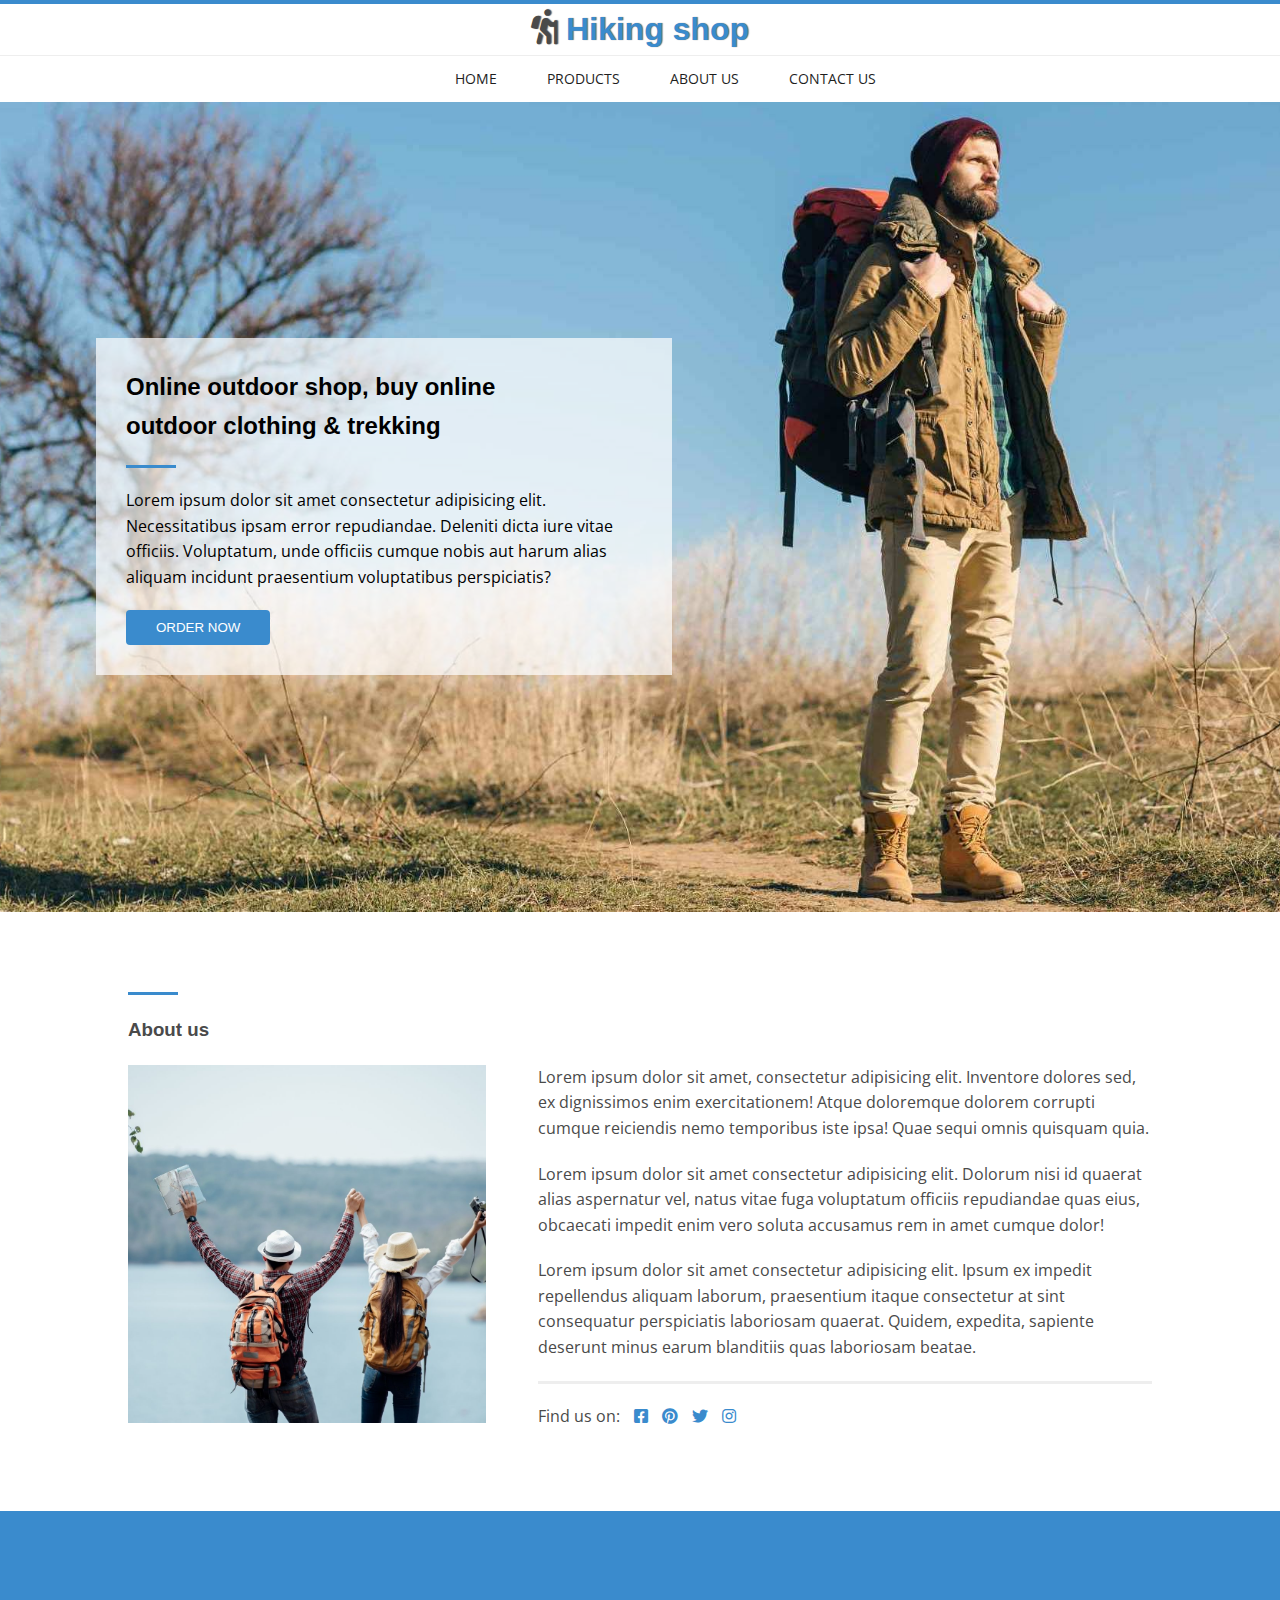
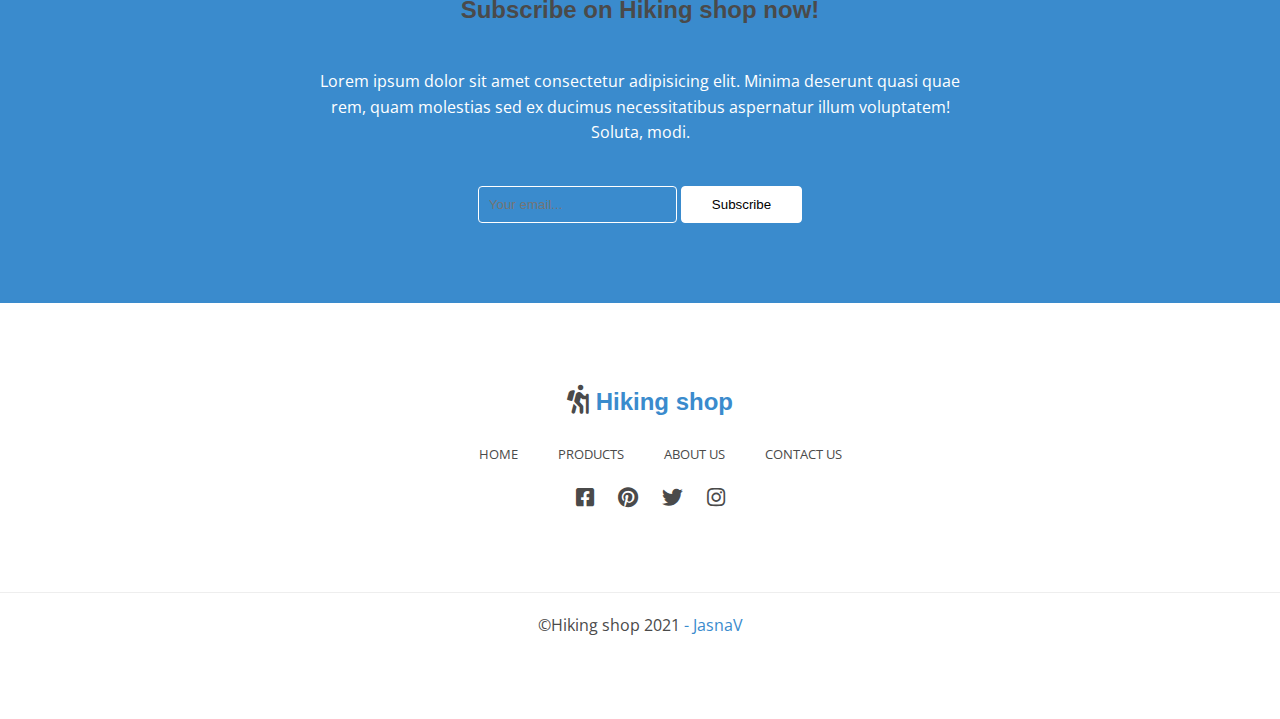
==== about.html @ 7f8aa82e "nav-links" ====
<!DOCTYPE html>
<html lang="en">
<head>
    <meta charset="UTF-8">
    <meta http-equiv="X-UA-Compatible" content="IE=edge">
    <meta name="viewport" content="width=device-width, initial-scale=1.0">
    <!-- Font Awesome -->
    <link rel="stylesheet" href="https://cdnjs.cloudflare.com/ajax/libs/font-awesome/5.15.3/css/all.min.css" />
    <title>Hiking shop</title>
    <!-- Owl carousel -->
    <link rel="stylesheet" href="css/owl.carousel.min.css">
    <link rel="stylesheet" href="css/owl.theme.default.min.css">
    <!-- Custom css -->
    <link rel="stylesheet" href="/css/style.css">
</head>
<body>
    <!-- nav -->
    <nav>
        <a href="index.html" class="top-bar">
            <h1><i class="fas fa-hiking"></i>&nbsp;Hiking shop</h1>
        </a>
        <ul>
            <li><a href="index.html">Home</a></li>
            <li><a href="products.html">Products</a></li>
            <li><a href="about.html">About us</a></li>
            <li><a href="contact.html">Contact us</a></li>
        </ul>
    </nav>

    <!-- header -->
    <header>
        <div class="container">
            <h2>Online outdoor shop, buy online <br>outdoor clothing & trekking</h2>
            <p>Lorem ipsum dolor sit amet consectetur adipisicing elit. Necessitatibus ipsam error repudiandae. Deleniti dicta iure vitae officiis. Voluptatum, unde officiis cumque nobis aut harum alias aliquam incidunt praesentium voluptatibus perspiciatis?</p>
            <button class="btn" type="button">Order now</button>
        </div>
        <div></div>
    </header>

    <!-- boots -->
    <section class="single about container">
        <h3>About us</h3>
        <div class="col">
            <div class="img">
                <img src="/img/about.jpg" alt="">
            </div>
            <div class="text ">
                <p>Lorem ipsum dolor sit amet, consectetur adipisicing elit. Inventore dolores sed, ex dignissimos enim exercitationem! Atque doloremque dolorem corrupti cumque  reiciendis nemo temporibus iste ipsa! Quae sequi omnis quisquam quia.</p>
                <p>Lorem ipsum dolor sit amet consectetur adipisicing elit. Dolorum nisi id quaerat alias aspernatur vel, natus vitae fuga voluptatum officiis repudiandae quas eius, obcaecati impedit enim vero soluta accusamus rem in amet cumque dolor!</p>
                <p>Lorem ipsum dolor sit amet consectetur adipisicing elit. Ipsum ex impedit repellendus aliquam laborum, praesentium itaque consectetur at sint consequatur perspiciatis laboriosam quaerat. Quidem, expedita, sapiente deserunt minus earum blanditiis quas laboriosam beatae.</p>
                <hr>
                <div class="icons">
                    Find us on:
                    <a href=""><i class="fab fa-facebook-square"></i></a>
                    <a href=""><i class="fab fa-pinterest"></i></a>
                    <a href=""><i class="fab fa-twitter"></i></a>
                    <a href=""><i class="fab fa-instagram"></i></a>
                </div>
            </div>
        </div>
    </section>

     <!-- subscribe -->
     <section class="subscribe">
        <div>
            <h2>Subscribe on Hiking shop now!</h2>
            <p>Lorem ipsum dolor sit amet consectetur adipisicing elit. Minima deserunt quasi quae rem, quam molestias sed ex ducimus necessitatibus aspernatur illum voluptatem! Soluta, modi.</p>
            <input type="email" placeholder="Your email...">
            <button type="button">Subscribe</button>
        </div>
    </section>

    <!-- footer -->
    <footer>
        <h3><i class="fas fa-hiking"></i>&nbsp;Hiking shop</h3>
        <ul>
            <li><a href="index.html">Home</a></li>
            <li><a href="products.html">Products</a></li>
            <li><a href="about.html">About us</a></li>
            <li><a href="contact.html">Contact us</a></li>
        </ul>
        <div>
            <a href=""><i class="fab fa-facebook-square"></i></a>
            <a href=""><i class="fab fa-pinterest"></i></a>
            <a href=""><i class="fab fa-twitter"></i></a>
            <a href=""><i class="fab fa-instagram"></i></a>
        </div>
        <div class="bottom-line">
            <hr>
            <p>&copy;Hiking shop 2021 <a href="https://github.com/jasnavujtovic/Hiking-shop"> - JasnaV</a></p>
        </div>
    </footer>

    <script src="https://code.jquery.com/jquery-3.5.1.min.js" integrity="sha256-9/aliU8dGd2tb6OSsuzixeV4y/faTqgFtohetphbbj0=" crossorigin="anonymous"></script>
    <script src="js/owl.carousel.min.js"></script>
    <script src="js/main.js"></script>
</body>
</html>
---- css/style.css ----
@import url('https://fonts.googleapis.com/css2?family=Coda+Caption:wght@800&family=Open+Sans:ital,wght@0,400;1,300&display=swap');
:root {
    --headings: 'Coda Caption', sans-serif;
    --bodyFont: 'Open Sans', sans-serif;
    --fontSize: 16px;
    --transition: .3s ease-in-out;
    --lightgray: #f6f6f6;
    --white: #fff;
    --black: #1e1e1e;
    --primary: #3a8bcd;
    --gray: #6c757d;
    --text: #4a4a4a;
    --borders: #eeeeee;
    --padding: 80px 0;
}

/*   KO RADI SASS EVO VARIJABLE I ZA SASS
$headings: 'Coda Caption', sans-serif;
$bodyFont: 'Open Sans', sans-serif;
$fontSize: 16px;
$transition: .3s ease-in-out;
$lightgray: #f6f6f6;
$white: #fff;
$black: #1e1e1e;
$primary: #3a8bcd;
$gray: #6c757d;
$text: #4a4a4a;
$borders: #eeeeee;
*/

/****************
basic style
****************/
* {
    box-sizing: border-box;
    margin: 0;
    padding: 0;
}
body {
    font-family: var(--bodyFont);
    font-size: var(--fontSize);
    line-height: 1.6;
}
h1,h2,h3,h4,h5,h6{
    font-family: var(--headings);
}
li {
    list-style: none;
}
a {
    text-decoration: none;
    text-transform: uppercase;
}
.container {
    width: 80%;
    margin: auto;
}
button {
    border: none;
    border-radius: 4px;
    padding: 10px 30px;
    transition: var(--transition);
    cursor: pointer;
}
.btn {
    background: var(--primary);
    color: var(--white);
    text-transform: uppercase;
}
.btn:hover{
    cursor: pointer;
    background: var(--black);
}
/****************
nav
****************/
nav {
    text-align: center;
    border-top: 4px solid var(--primary);
}
nav .top-bar {
    padding: 10px 0;
    text-transform: none;
}
nav h1{
    color: var(--primary);
    font-size: 2rem;
    text-shadow: 1px 0px 1px var(--gray);
}
nav i {
    color: var(--text);
    font-size: 2.2rem;
}
nav ul{
    border-top: 1px solid var(--borders);
    display: flex;
    justify-content: center;
    padding: 10px 0;
}
nav ul li {
    margin-left: 50px;
}
nav ul a {
    color: var(--black);
    font-size: .9rem;
}
nav ul a:hover {
    color: var(--primary);
    transition: var(--transition);
    cursor: pointer;
}
/****************
header
****************/
header {
    background-image: url(/img/header.jpg);
    background-size: cover;
    background-position: top;
    background-repeat: no-repeat;
    height: 90vh;
    display: flex;
    justify-content: space-between;
    flex-wrap: wrap;
}
header div:first-child {
    flex: 0 0 45%;
    background: rgba(255,255,255,.7);
    padding: 30px;
}
header div:last-child {
    flex: 0 0 40%;
}
header h2::after {
    display: block;
    content: "";
    width: 50px;
    height: 3px;
    margin: 20px 0;
    background: var(--primary);
}
header p {
    padding-bottom: 20px;
}
/****************
items
****************/
.items {
    padding: var(--padding);
}
.items .item {
    border: 1px solid var(--borders);
    padding: 20px;
}
.items span {
    color: var(--primary);
}
.items h3 {
    color: var(--text);
}
.items h2 {
    padding-bottom: 40px;
}
.items i {
    color: var(--text);
    padding: 40px 0;
}
.owl-carousel .owl-nav button.owl-prev:hover,
.owl-carousel .owl-nav button.owl-next:hover{
    background: transparent;
}
.items h2::before {
    display: block;
    content: "";
    width: 50px;
    height: 3px;
    margin-bottom: 20px;
    background: var(--primary);
}
/****************
subscribe
****************/
.subscribe {
    background: var(--primary);
    padding: var(--padding);
    display: flex;
    justify-content: center;
    align-items: center;
}
.subscribe div {
    flex: 0 0 50%;
    text-align: center;
}
.subscribe h2 {
    color: var(--text);
}
.subscribe p{
    color: var(--white);
    padding: 40px 0;
}
.subscribe input {
    padding: 10px;
    border: 1px solid var(--white);
    color: var(--lightgray);
    background: transparent;
    border-radius: 4px;
}
input:focus{
    outline: none;
}
.subscribe button {
    background: var(--white);
    border: 1px solid var(--white);
}
.subscribe button:hover {
    background: transparent;
    border: 1px solid var(--white);
    color: var(--white);
}
/****************
footer
****************/
footer {
    text-align: center;
    padding: var(--padding);
}
footer h3 {
    font-size: 1.5rem;
    color: var(--primary);
}
footer h3 i {
    color: var(--text);
    font-size: 1.8rem;
}
footer ul {
    display: flex;
    justify-content: center;
    align-items: center;
    margin: 20px 0;
}
footer ul li {
    margin-left: 40px;
}
footer ul li a {
    font-size: .8rem;
    color: var(--text);
}
footer ul li a:hover {
    color: var(--primary);
    transition: var(--transition);
    cursor: pointer;
}
footer i {
    color: var(--text);
    margin-left: 20px;
    font-size: 1.3rem;
}
footer i:hover{
    color: var(--primary);
    transition: var(--transition);
}
.bottom-line {
    margin-top: 80px;
}
.bottom-line hr {
    background: var(--borders);
    border: none;
    height: 1px;
}
.bottom-line p {
    padding-top: 20px;
    color: var(--text);
}
.bottom-line a {
    text-transform: none;
    color: var(--primary);
}
/****************
products
****************/
.products {
    padding: var(--padding);
}
.products .col {
    display: flex;
    justify-content: space-between;
    align-items: center;
    flex-wrap: wrap;
}
.products .item {
    flex: 0 0 23%;
    border: 1px solid var(--borders);
    border-radius: 4px;
    margin-bottom: 30px;
    padding: 20px;
}
.products img {
    width: 100%;
}
.products a {
    text-transform: none;
    color: var(--text);
}
.products span {
    color: var(--primary);
}
/****************
single/boots
****************/
.single {
    padding: var(--padding);
    color: var(--text);
}
.single h3 {
    margin-bottom: 20px;
}
.single h3::before{
    display: block;
    content: "";
    width: 50px;
    height: 3px;
    margin-bottom: 20px;
    background: var(--primary);
}
.single .col {
    display: flex;
    justify-content: space-between;
}
.single img {
    width: 100%;
    border: 2px solid var(--primary);
}
.single .img {
    flex: 0 0 35%;
}
.single .text {
    flex: 0 0 60%;
}
input[type="number"] {
    width: 50px;
    padding: 8px 2px 8px 8px;
    border-radius: 4px;
    border: 2px solid var(--primary);
}
.single .text span {
    color: var(--primary);
    font-weight: bold;
    display: block;
    margin-bottom: 10px;
}
.single .text .order {
    padding-top: 20px;
}
.single label {
    margin-right: 20px;
}
.single .line a {
    text-transform: none;
    color: var(--primary);
}
.single hr {
    margin: 20px 0;
    background: var(--borders);
    height: 3px;
    border: none;
}
.single .icons i{
    color: var(--primary);
    margin-left: 10px;
}
/****************
about
****************/
.about p {
    margin-bottom: 20px;
}
.about img {
    border: none;
}
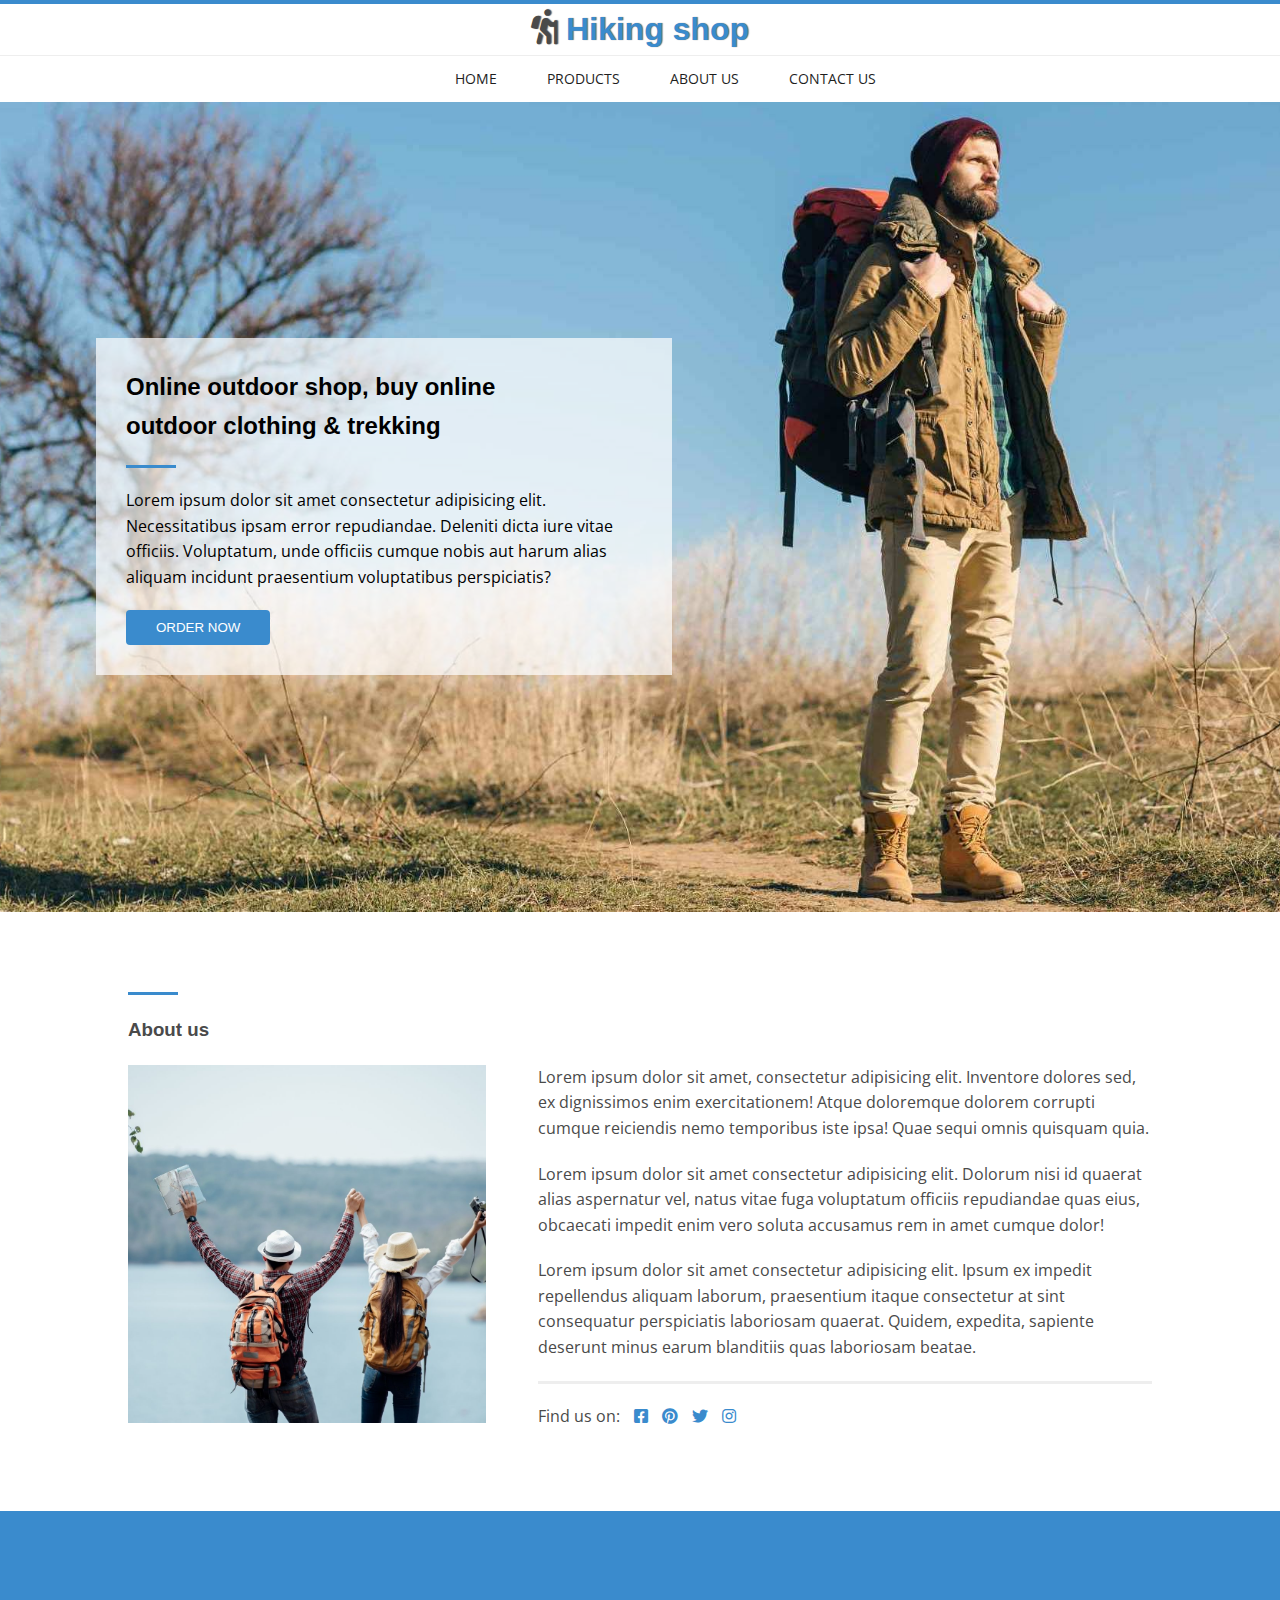
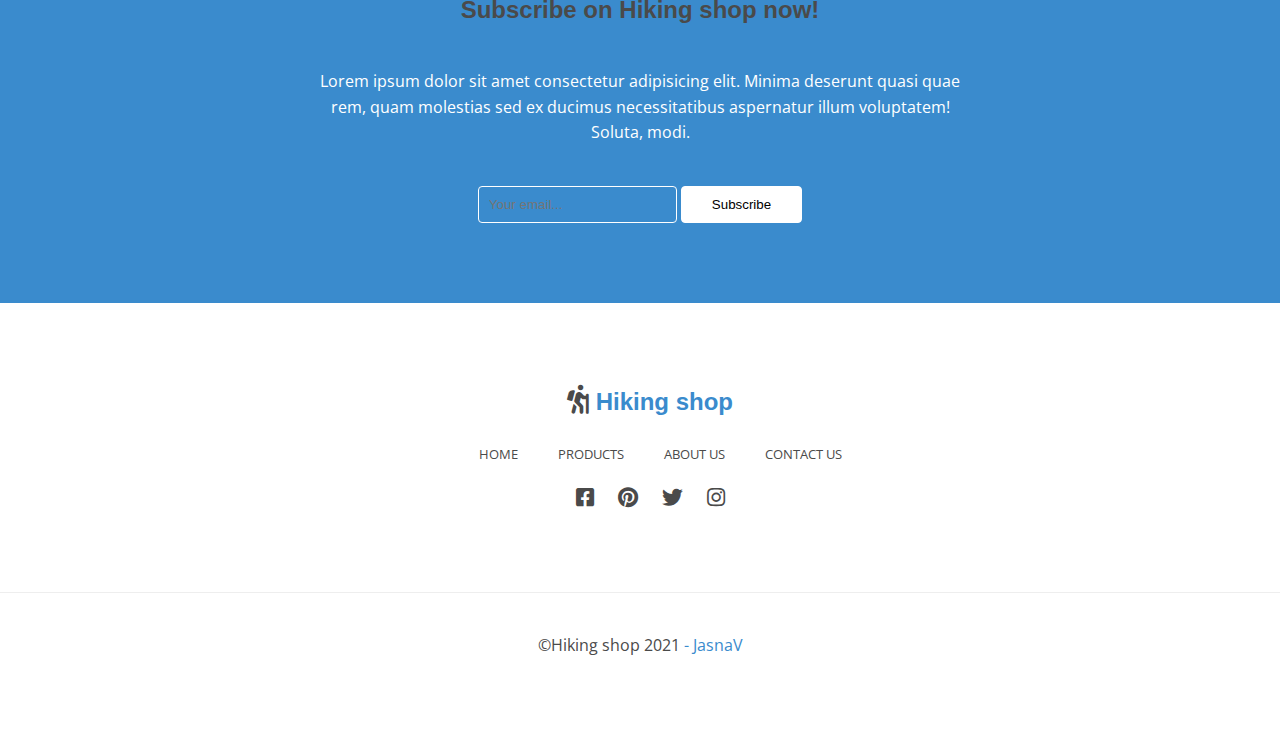
==== commit e126934a: "img" ====
--- a/about.html
+++ b/about.html
@@ -42,7 +42,7 @@
         <h3>About us</h3>
         <div class="col">
             <div class="img">
-                <img src="/img/about.jpg" alt="">
+                <img src="./img/about.jpg" alt="">
             </div>
             <div class="text ">
                 <p>Lorem ipsum dolor sit amet, consectetur adipisicing elit. Inventore dolores sed, ex dignissimos enim exercitationem! Atque doloremque dolorem corrupti cumque  reiciendis nemo temporibus iste ipsa! Quae sequi omnis quisquam quia.</p>
--- a/css/style.css
+++ b/css/style.css
@@ -14,19 +14,6 @@
     --padding: 80px 0;
 }
 
-/*   KO RADI SASS EVO VARIJABLE I ZA SASS
-$headings: 'Coda Caption', sans-serif;
-$bodyFont: 'Open Sans', sans-serif;
-$fontSize: 16px;
-$transition: .3s ease-in-out;
-$lightgray: #f6f6f6;
-$white: #fff;
-$black: #1e1e1e;
-$primary: #3a8bcd;
-$gray: #6c757d;
-$text: #4a4a4a;
-$borders: #eeeeee;
-*/
 
 /****************
 basic style
@@ -71,6 +58,10 @@
     cursor: pointer;
     background: var(--black);
 }
+.icons i{
+    color: var(--primary);
+    margin-left: 10px;
+}
 /****************
 nav
 ****************/
@@ -113,7 +104,7 @@
 header
 ****************/
 header {
-    background-image: url(/img/header.jpg);
+    background-image: url(../img/header.jpg);
     background-size: cover;
     background-position: top;
     background-repeat: no-repeat;
@@ -151,6 +142,9 @@
     border: 1px solid var(--borders);
     padding: 20px;
 }
+.items .item:hover{
+    border: 1px solid var(--primary);
+}
 .items span {
     color: var(--primary);
 }
@@ -293,8 +287,16 @@
     margin-bottom: 30px;
     padding: 20px;
 }
+.products .item:hover{
+    border: 1px solid var(--primary);
+    
+}
 .products img {
     width: 100%;
+    transition: transform .5s;
+}
+.products img:hover{
+    transform: scale(1.1);
 }
 .products a {
     text-transform: none;
@@ -324,6 +326,7 @@
 .single .col {
     display: flex;
     justify-content: space-between;
+    flex-wrap: wrap;
 }
 .single img {
     width: 100%;
@@ -357,16 +360,12 @@
     text-transform: none;
     color: var(--primary);
 }
-.single hr {
+hr {
     margin: 20px 0;
     background: var(--borders);
     height: 3px;
     border: none;
 }
-.single .icons i{
-    color: var(--primary);
-    margin-left: 10px;
-}
 /****************
 about
 ****************/
@@ -375,4 +374,119 @@
 }
 .about img {
     border: none;
+}
+/****************
+contact
+****************/
+.contact {
+    padding: var(--padding);
+}
+.contact h2 {
+    margin-bottom: 20px;
+}
+.contact h2::before {
+    display: block;
+    content: "";
+    width: 50px;
+    height: 3px;
+    margin-bottom: 20px;
+    background: var(--primary);
+}
+.wrapp {
+    display: flex;
+    justify-content: space-between;
+    flex-wrap: wrap;
+}
+.contact form {
+    flex: 0 0 48%;
+}
+.contact textarea,
+.contact input {
+    width: 100%;
+    border-radius: 4px;
+    border: 2px solid var(--borders);
+    padding: 10px;
+    margin-bottom: 10px;
+}
+.contact textarea:focus,
+.contact input:focus {
+    border: 1px solid var(--primary);
+    outline: none;
+}
+.contact .btn {
+    margin-top: 20px;
+}
+/***************
+RESPONSIVE
+****************/
+@media(max-width: 768px){
+    .container {
+        width: 90%;
+    }
+    /* nav */
+    nav ul li {
+        margin-left: 10px;
+    }
+    /* header */
+    header {
+        background-size: cover;
+        background-position:center right;
+    }
+    header div:first-child {
+        flex: 0 0 90%;
+        margin-top: 70px;
+        padding: 20px;
+    }
+    header div:last-child {
+        flex: 0 0 0%;
+    }
+    .items {
+        padding: 50px 0;
+    }
+    /* subscribe */
+    .subscribe {
+        padding: 50px 0;
+    }
+    .subscribe div {
+        flex: 0 0 90%;
+    }
+    /* footer */
+    footer {
+        padding: 50px 0;
+    }
+    footer ul li {
+        margin-left: 20px;
+    }
+    footer ul li:last-child {
+        margin-right: 20px;
+    }
+    .products {
+        padding: 50px 0;
+    }
+    .products .item {
+        flex: 0 0 100%;
+        margin-bottom: 20px;
+    }
+    /* about/single */
+    .single {
+        padding: 50px 0;
+    }
+    .single .img {
+        flex: 0 0 100%;
+    }
+    .single .text {
+        flex: 0 0 100%;
+    }
+    .about img {
+        margin-bottom: 20px;
+    }
+    /* contact */
+    .contact {
+        padding: 50px 0;
+    }
+    .contact form {
+        flex: 0 0 100%;
+        margin-top: 20px;
+    }
+
 }